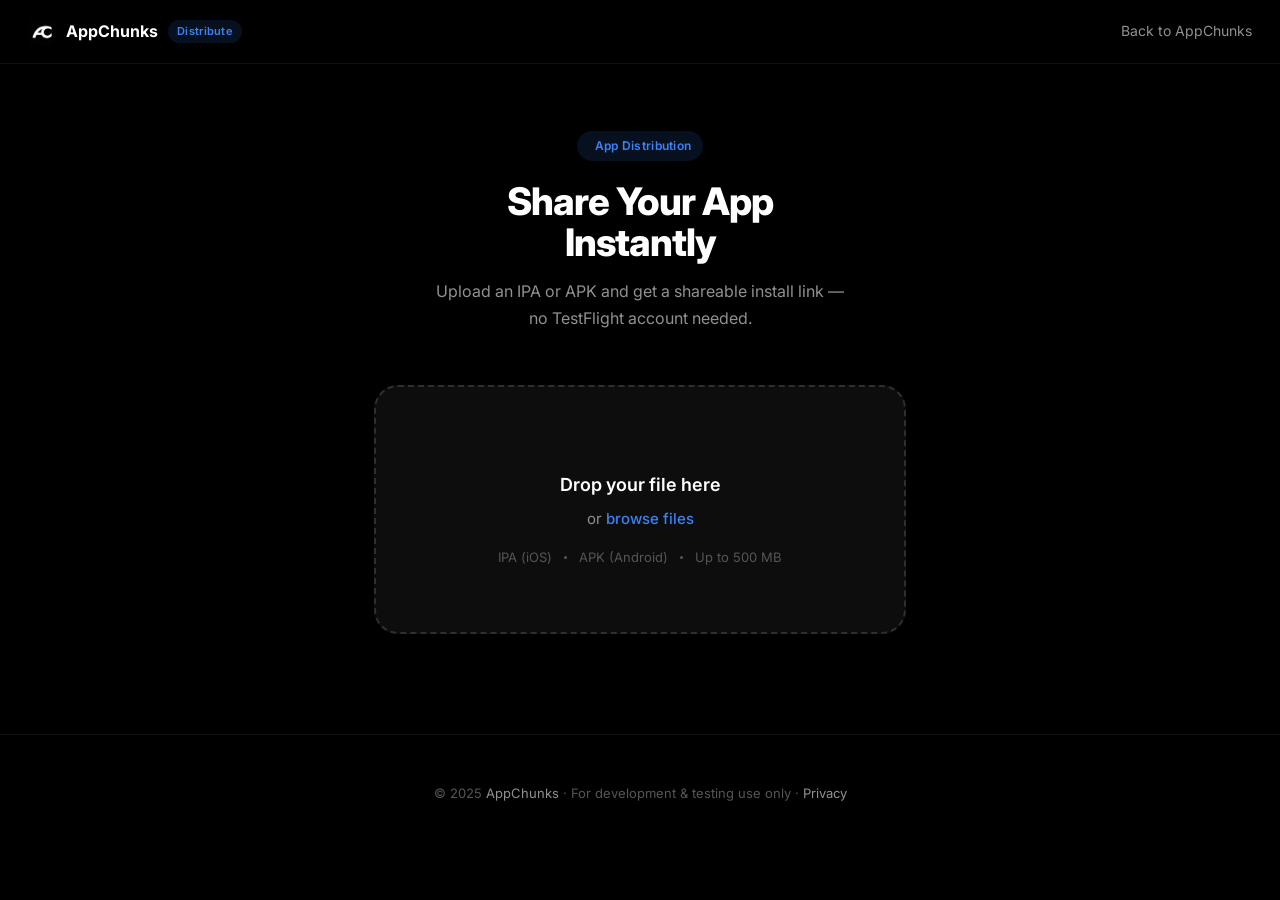
==== distribute/index.html @ 07aa3cdd "Add Diawi-like app distribution feature (/distribute) - Upload page (index.html): drag & drop IPA/AP" ====
<!DOCTYPE html>
<html lang="en">
<head>
  <meta charset="UTF-8"/>
  <meta name="viewport" content="width=device-width, initial-scale=1.0"/>
  <title>AppChunks Distribute — Upload & Share iOS/Android Apps</title>
  <meta name="description" content="Upload your IPA or APK and get a shareable install link instantly. Built for mobile app developers."/>
  <link rel="icon" type="image/x-icon" href="../images/favicon.ico"/>
  <link rel="preconnect" href="https://fonts.googleapis.com"/>
  <link rel="preconnect" href="https://fonts.gstatic.com" crossorigin/>
  <link href="https://fonts.googleapis.com/css2?family=Inter:wght@300;400;500;600;700;800&family=JetBrains+Mono:wght@400;600&display=swap" rel="stylesheet"/>
  <script src="https://cdn.jsdelivr.net/npm/feather-icons@4.29.0/dist/feather.min.js"></script>
  <script src="https://cdn.jsdelivr.net/npm/jszip@3.10.1/dist/jszip.min.js"></script>
  <script src="https://cdn.jsdelivr.net/npm/qrcode@1.5.3/build/qrcode.min.js"></script>
  <style>
    :root{
      --bg:#000;--bg2:#0d0d0d;--bg3:#161616;--bg4:#1c1c1c;
      --border:rgba(255,255,255,0.07);--border2:rgba(255,255,255,0.14);
      --text:#fff;--text2:#909090;--text3:#555;
      --blue:#3b82f6;--blue-light:rgba(59,130,246,0.12);
      --green:#22c55e;--green-light:rgba(34,197,94,0.12);
      --red:#ef4444;--red-light:rgba(239,68,68,0.12);
      --font:'Inter',system-ui,sans-serif;--mono:'JetBrains Mono',monospace;
      --r:12px;--r-lg:18px;--r-xl:24px;
      --shadow:0 4px 24px rgba(0,0,0,0.6);
    }
    *,*::before,*::after{box-sizing:border-box;margin:0;padding:0}
    html{-webkit-font-smoothing:antialiased;scroll-behavior:smooth}
    body{font-family:var(--font);background:var(--bg);color:var(--text);min-height:100vh;line-height:1.6}
    a{color:inherit;text-decoration:none}img{display:block;max-width:100%}
    button{cursor:pointer;border:none;background:none;font-family:inherit}
    input,select{font-family:inherit}
    ::selection{background:rgba(59,130,246,0.3)}
    ::-webkit-scrollbar{width:5px}::-webkit-scrollbar-track{background:var(--bg)}::-webkit-scrollbar-thumb{background:#333;border-radius:3px}

    /* ── NAV ── */
    .nav{display:flex;align-items:center;justify-content:space-between;padding:0 28px;height:64px;border-bottom:1px solid var(--border);position:sticky;top:0;background:rgba(0,0,0,0.85);backdrop-filter:blur(20px);-webkit-backdrop-filter:blur(20px);z-index:100}
    .nav-logo{display:flex;align-items:center;gap:10px;font-weight:700;font-size:16px}
    .nav-logo img{border-radius:7px}
    .nav-tag{background:var(--blue-light);color:var(--blue);font-size:11px;font-weight:600;padding:3px 9px;border-radius:20px;letter-spacing:0.3px}
    .nav-back{color:var(--text2);font-size:14px;display:flex;align-items:center;gap:6px;transition:color .2s}
    .nav-back:hover{color:var(--text)}
    .nav-back svg{width:14px;height:14px}

    /* ── MAIN ── */
    .main{max-width:580px;margin:0 auto;padding:64px 24px 100px}

    /* ── HERO ── */
    .hero{text-align:center;margin-bottom:52px}
    .hero-badge{display:inline-flex;align-items:center;gap:6px;background:var(--blue-light);color:var(--blue);font-size:12px;font-weight:600;padding:5px 12px;border-radius:20px;margin-bottom:20px;letter-spacing:0.3px}
    .hero h1{font-size:38px;font-weight:800;letter-spacing:-1px;margin-bottom:14px;line-height:1.1}
    .hero p{color:var(--text2);font-size:16px;line-height:1.7;max-width:420px;margin:0 auto}

    /* ── STATES ── */
    .state{display:none}
    .state.active{display:block}

    /* ── UPLOAD ZONE ── */
    .upload-zone{background:var(--bg2);border:2px dashed var(--border2);border-radius:var(--r-xl);padding:64px 40px;text-align:center;cursor:pointer;transition:all .25s;position:relative}
    .upload-zone:hover,.upload-zone.drag-over{border-color:var(--blue);background:var(--blue-light)}
    .upload-zone-icon{color:var(--text3);margin-bottom:20px;transition:color .25s}
    .upload-zone-icon svg{width:52px;height:52px}
    .upload-zone:hover .upload-zone-icon,.upload-zone.drag-over .upload-zone-icon{color:var(--blue)}
    .upload-title{font-size:18px;font-weight:600;margin-bottom:8px}
    .upload-sub{color:var(--text2);font-size:15px;margin-bottom:16px}
    .link-btn{background:none;border:none;color:var(--blue);cursor:pointer;font-size:15px;font-family:inherit;font-weight:500;padding:0;transition:opacity .2s}
    .link-btn:hover{opacity:.8}
    .upload-hints{display:flex;align-items:center;justify-content:center;gap:12px;color:var(--text3);font-size:13px;margin-top:4px}
    .hint-dot{width:3px;height:3px;background:var(--text3);border-radius:50%}

    /* ── CARD ── */
    .card{background:var(--bg2);border:1px solid var(--border);border-radius:var(--r-xl);padding:32px}
    .center-card{display:flex;flex-direction:column;align-items:center;gap:16px;text-align:center;padding:56px 32px}

    /* ── SPINNER ── */
    .spinner{width:40px;height:40px;border:3px solid rgba(255,255,255,0.08);border-top-color:var(--blue);border-radius:50%;animation:spin .7s linear infinite}
    @keyframes spin{to{transform:rotate(360deg)}}
    .spinner-label{color:var(--text2);font-size:14px}

    /* ── APP PREVIEW ── */
    .app-preview{display:flex;align-items:center;gap:18px;position:relative;padding-right:32px}
    .app-icon{width:76px;height:76px;border-radius:18px;object-fit:cover;flex-shrink:0;border:1px solid var(--border)}
    .app-icon-fallback{width:76px;height:76px;border-radius:18px;background:var(--bg3);display:flex;align-items:center;justify-content:center;color:var(--text3);flex-shrink:0;border:1px solid var(--border)}
    .app-icon-fallback svg{width:32px;height:32px}
    .app-meta{min-width:0;flex:1}
    .app-meta h2{font-size:20px;font-weight:700;white-space:nowrap;overflow:hidden;text-overflow:ellipsis}
    .app-meta-bundle{color:var(--text2);font-size:12px;font-family:var(--mono);margin:4px 0 10px;white-space:nowrap;overflow:hidden;text-overflow:ellipsis}
    .meta-badges{display:flex;flex-wrap:wrap;gap:6px}
    .badge{font-size:11px;font-weight:600;padding:3px 8px;border-radius:6px;background:rgba(255,255,255,0.07);color:var(--text2)}
    .badge-ios{background:var(--blue-light);color:var(--blue)}
    .badge-android{background:var(--green-light);color:var(--green)}
    .change-btn{position:absolute;top:0;right:0;color:var(--text3);padding:4px;transition:color .2s}
    .change-btn:hover{color:var(--text)}
    .change-btn svg{width:18px;height:18px}

    /* ── DIVIDER ── */
    .divider{border:none;height:1px;background:var(--border);margin:24px 0}

    /* ── OPTIONS ── */
    .options-grid{display:grid;grid-template-columns:1fr 1fr;gap:20px;margin-bottom:28px}
    .opt-label{display:block;font-size:12px;font-weight:600;color:var(--text2);text-transform:uppercase;letter-spacing:0.6px;margin-bottom:8px}
    .opt-input{width:100%;background:var(--bg3);border:1px solid var(--border2);border-radius:var(--r);padding:10px 14px;color:var(--text);font-size:14px;outline:none;transition:border-color .2s;appearance:none;-webkit-appearance:none}
    .opt-input:focus{border-color:var(--blue)}
    .opt-input::placeholder{color:var(--text3)}
    select.opt-input{background-image:url("data:image/svg+xml,%3Csvg xmlns='http://www.w3.org/2000/svg' width='12' height='12' viewBox='0 0 12 12'%3E%3Cpath fill='%23666' d='M6 8L1 3h10z'/%3E%3C/svg%3E");background-repeat:no-repeat;background-position:right 12px center;padding-right:32px;cursor:pointer}
    select.opt-input option{background:#1c1c1c}

    /* ── BUTTONS ── */
    .btn-primary{width:100%;background:#fff;color:#000;border:none;border-radius:var(--r);padding:14px 24px;font-family:var(--font);font-size:15px;font-weight:700;cursor:pointer;display:flex;align-items:center;justify-content:center;gap:8px;transition:opacity .2s,transform .1s}
    .btn-primary:hover{opacity:.88}
    .btn-primary:active{transform:scale(.99)}
    .btn-primary svg{width:18px;height:18px}
    .btn-outline{display:inline-flex;align-items:center;justify-content:center;gap:8px;background:transparent;border:1px solid var(--border2);color:var(--text2);border-radius:var(--r);padding:10px 20px;font-family:var(--font);font-size:14px;cursor:pointer;transition:all .2s;text-decoration:none}
    .btn-outline:hover{border-color:var(--text2);color:var(--text)}

    /* ── PROGRESS ── */
    .progress-wrap{width:100%;max-width:360px}
    .progress-step{color:var(--text2);font-size:13px;margin-bottom:12px}
    .progress-track{width:100%;height:5px;background:rgba(255,255,255,0.07);border-radius:3px;overflow:hidden}
    .progress-fill{height:100%;background:linear-gradient(90deg,var(--blue),var(--green));border-radius:3px;transition:width .4s ease;width:0%}
    .progress-pct{font-size:32px;font-weight:800;letter-spacing:-1px;margin-top:16px}

    /* ── SUCCESS ── */
    .success-header{display:flex;align-items:center;gap:16px;margin-bottom:28px}
    .success-checkmark{width:48px;height:48px;background:var(--green-light);border-radius:50%;display:flex;align-items:center;justify-content:center;color:var(--green);flex-shrink:0}
    .success-checkmark svg{width:24px;height:24px}
    .success-title{font-size:20px;font-weight:700}
    .success-sub{color:var(--text2);font-size:14px;margin-top:2px}
    .share-box{display:flex;gap:8px;margin-bottom:24px}
    .share-input{flex:1;min-width:0;background:var(--bg3);border:1px solid var(--border2);border-radius:var(--r);padding:10px 14px;color:var(--text);font-size:13px;font-family:var(--mono);outline:none}
    .copy-btn{flex-shrink:0;background:#fff;color:#000;border:none;border-radius:var(--r);padding:10px 16px;font-family:var(--font);font-size:14px;font-weight:700;cursor:pointer;display:flex;align-items:center;gap:6px;transition:opacity .2s;white-space:nowrap}
    .copy-btn:hover{opacity:.85}
    .copy-btn svg{width:15px;height:15px}
    .qr-wrap{display:flex;flex-direction:column;align-items:center;gap:10px;margin-bottom:24px;background:var(--bg3);border-radius:var(--r-lg);padding:24px}
    .qr-label{color:var(--text2);font-size:13px}

    /* ── ERROR ── */
    .error-icon{width:52px;height:52px;background:var(--red-light);border-radius:50%;display:flex;align-items:center;justify-content:center;color:var(--red)}
    .error-icon svg{width:24px;height:24px}
    .error-msg{color:var(--text2);font-size:14px;text-align:center;max-width:320px}

    /* ── FOOTER ── */
    .footer{text-align:center;padding:48px 24px;color:var(--text3);font-size:13px;border-top:1px solid var(--border)}
    .footer a{color:var(--text2);transition:color .2s}.footer a:hover{color:var(--text)}

    /* ── RESPONSIVE ── */
    @media(max-width:600px){
      .main{padding:40px 16px 80px}
      .hero h1{font-size:28px}
      .upload-zone{padding:48px 24px}
      .card{padding:24px}
      .options-grid{grid-template-columns:1fr}
    }
  </style>
</head>
<body>

<nav class="nav">
  <a href="/" class="nav-logo">
    <img src="../images/logo.png" alt="AppChunks" width="28" height="28"/>
    <span>AppChunks</span>
    <span class="nav-tag">Distribute</span>
  </a>
  <a href="/" class="nav-back">
    <i data-feather="arrow-left"></i>
    Back to AppChunks
  </a>
</nav>

<main class="main">

  <div class="hero">
    <div class="hero-badge"><i data-feather="upload-cloud"></i> App Distribution</div>
    <h1>Share Your App<br>Instantly</h1>
    <p>Upload an IPA or APK and get a shareable install link — no TestFlight account needed.</p>
  </div>

  <!-- ── IDLE ── -->
  <div id="state-idle" class="state active">
    <div class="upload-zone" id="uploadZone">
      <div class="upload-zone-icon"><i data-feather="upload-cloud"></i></div>
      <p class="upload-title">Drop your file here</p>
      <p class="upload-sub">or <button class="link-btn" id="browseBtn">browse files</button></p>
      <div class="upload-hints">
        <span>IPA (iOS)</span><div class="hint-dot"></div>
        <span>APK (Android)</span><div class="hint-dot"></div>
        <span>Up to 500 MB</span>
      </div>
      <input type="file" id="fileInput" accept=".ipa,.apk" hidden/>
    </div>
  </div>

  <!-- ── PARSING ── -->
  <div id="state-parsing" class="state">
    <div class="card center-card">
      <div class="spinner"></div>
      <p class="spinner-label">Reading app metadata…</p>
    </div>
  </div>

  <!-- ── PREVIEW ── -->
  <div id="state-preview" class="state">
    <div class="card">

      <div class="app-preview">
        <img id="previewIcon" class="app-icon" src="" alt="" style="display:none"/>
        <div id="previewIconFallback" class="app-icon-fallback"><i data-feather="smartphone"></i></div>
        <div class="app-meta">
          <h2 id="previewName">App Name</h2>
          <p class="app-meta-bundle" id="previewBundle"></p>
          <div class="meta-badges">
            <span id="previewVersion" class="badge"></span>
            <span id="previewPlatform" class="badge"></span>
          </div>
        </div>
        <button class="change-btn" id="changeFileBtn" title="Change file"><i data-feather="x"></i></button>
      </div>

      <hr class="divider"/>

      <div class="options-grid">
        <div>
          <label class="opt-label">Expiry</label>
          <select id="expirySelect" class="opt-input">
            <option value="0">Never expires</option>
            <option value="1">1 Day</option>
            <option value="7">7 Days</option>
            <option value="30">30 Days</option>
          </select>
        </div>
        <div>
          <label class="opt-label">Password (optional)</label>
          <input type="text" id="passwordInput" class="opt-input" placeholder="Leave blank for none" autocomplete="off"/>
        </div>
      </div>

      <button class="btn-primary" id="startUploadBtn">
        <i data-feather="upload"></i>
        Upload &amp; Generate Link
      </button>
    </div>
  </div>

  <!-- ── UPLOADING ── -->
  <div id="state-uploading" class="state">
    <div class="card center-card">
      <p class="progress-step" id="progressStep">Uploading…</p>
      <div class="progress-wrap">
        <div class="progress-track"><div class="progress-fill" id="progressFill"></div></div>
      </div>
      <p class="progress-pct" id="progressPct">0%</p>
    </div>
  </div>

  <!-- ── SUCCESS ── -->
  <div id="state-success" class="state">
    <div class="card">
      <div class="success-header">
        <div class="success-checkmark"><i data-feather="check"></i></div>
        <div>
          <p class="success-title">Your app is live!</p>
          <p class="success-sub">Share this link with your testers</p>
        </div>
      </div>

      <div class="share-box">
        <input type="text" id="shareUrl" class="share-input" readonly/>
        <button class="copy-btn" id="copyBtn"><i data-feather="copy"></i><span>Copy</span></button>
      </div>

      <div class="qr-wrap">
        <canvas id="qrCanvas"></canvas>
        <p class="qr-label">Scan to open on device</p>
      </div>

      <button class="btn-outline" id="newUploadBtn" style="width:100%">
        <i data-feather="plus"></i>
        Upload Another App
      </button>
    </div>
  </div>

  <!-- ── ERROR ── -->
  <div id="state-error" class="state">
    <div class="card center-card">
      <div class="error-icon"><i data-feather="alert-circle"></i></div>
      <p id="errorMsg" class="error-msg">Something went wrong. Please try again.</p>
      <button class="btn-outline" id="retryBtn"><i data-feather="refresh-cw"></i> Try Again</button>
    </div>
  </div>

</main>

<footer class="footer">
  <p>© 2025 <a href="/">AppChunks</a> · For development &amp; testing use only · <a href="/privacy.html">Privacy</a></p>
</footer>

<!-- Firebase SDK -->
<script type="module">
import { initializeApp }                                               from 'https://www.gstatic.com/firebasejs/12.11.0/firebase-app.js';
import { getAnalytics }                                                from 'https://www.gstatic.com/firebasejs/12.11.0/firebase-analytics.js';
import { getFirestore, doc, setDoc }                                   from 'https://www.gstatic.com/firebasejs/12.11.0/firebase-firestore.js';
import { getStorage, ref as sRef, uploadBytesResumable, getDownloadURL } from 'https://www.gstatic.com/firebasejs/12.11.0/firebase-storage.js';

// ── Firebase config ───────────────────────────────────────
const FIREBASE_CONFIG = {
  apiKey:            "AIzaSyDI6MUNw1eRX2Qv7234ZxD0Mj-RI7-77rw",
  authDomain:        "appchunks-e9226.firebaseapp.com",
  projectId:         "appchunks-e9226",
  storageBucket:     "appchunks-e9226.firebasestorage.app",
  messagingSenderId: "241451997811",
  appId:             "1:241451997811:web:68b210eec8f608818e2806",
  measurementId:     "G-CZDFG62ZJE"
};

// Base URL for share links (no trailing slash)
const SITE_URL = 'https://appchunks.com/distribute';

// ── Allowed file types & max size ─────────────────────────
const ALLOWED_TYPES = ['.ipa', '.apk'];
const MAX_BYTES     = 500 * 1024 * 1024; // 500 MB

// ── Init Firebase ─────────────────────────────────────────
const _app    = initializeApp(FIREBASE_CONFIG);
getAnalytics(_app);
const db      = getFirestore(_app);
const storage = getStorage(_app);

// ── STATE ─────────────────────────────────────────────────
const STATES = ['idle','parsing','preview','uploading','success','error'];
function showState(name) {
  STATES.forEach(s => {
    const el = document.getElementById(`state-${s}`);
    if (el) el.classList.toggle('active', s === name);
  });
  feather.replace();
}

let selectedFile = null;
let parsedMeta   = null;
let iconBlob     = null;

// ── FILE INPUT ────────────────────────────────────────────
const fileInput  = document.getElementById('fileInput');
const uploadZone = document.getElementById('uploadZone');

document.getElementById('browseBtn').addEventListener('click', () => fileInput.click());
uploadZone.addEventListener('click', e => {
  if (!e.target.closest('.link-btn')) fileInput.click();
});
fileInput.addEventListener('change', e => { if (e.target.files[0]) handleFile(e.target.files[0]); });

uploadZone.addEventListener('dragover', e => { e.preventDefault(); uploadZone.classList.add('drag-over'); });
uploadZone.addEventListener('dragleave', () => uploadZone.classList.remove('drag-over'));
uploadZone.addEventListener('drop', e => {
  e.preventDefault(); uploadZone.classList.remove('drag-over');
  const f = e.dataTransfer.files[0];
  if (f) handleFile(f);
});

document.getElementById('changeFileBtn').addEventListener('click', resetToIdle);
document.getElementById('startUploadBtn').addEventListener('click', startUpload);
document.getElementById('newUploadBtn').addEventListener('click', resetToIdle);
document.getElementById('retryBtn').addEventListener('click', resetToIdle);
document.getElementById('copyBtn').addEventListener('click', copyLink);

function resetToIdle() {
  selectedFile = parsedMeta = iconBlob = null;
  fileInput.value = '';
  showState('idle');
}

// ── FILE HANDLER ──────────────────────────────────────────
async function handleFile(file) {
  const low = file.name.toLowerCase();
  if (!low.endsWith('.ipa') && !low.endsWith('.apk')) {
    return alert('Please select an IPA (.ipa) or APK (.apk) file.');
  }
  if (file.size > MAX_BYTES) {
    return alert('File size must be under 500 MB.');
  }
  selectedFile = file;
  showState('parsing');

  try {
    if (low.endsWith('.ipa')) {
      parsedMeta = await parseIPA(file);
      parsedMeta.platform = 'ios';
    } else {
      parsedMeta = {
        appName: file.name.replace(/\.apk$/i, ''),
        bundleId: '', version: '1.0', platform: 'android', iconBlob: null
      };
    }
    parsedMeta.fileSize = file.size;
    parsedMeta.fileName = file.name;
  } catch (err) {
    console.warn('Parse error (using fallback):', err);
    parsedMeta = {
      appName: file.name.replace(/\.(ipa|apk)$/i, ''),
      bundleId: '', version: '1.0',
      platform: low.endsWith('.ipa') ? 'ios' : 'android',
      fileSize: file.size, fileName: file.name, iconBlob: null
    };
  }

  iconBlob = parsedMeta.iconBlob || null;
  showPreview();
}

function showPreview() {
  document.getElementById('previewName').textContent = parsedMeta.appName || 'Unknown App';
  document.getElementById('previewBundle').textContent = parsedMeta.bundleId || parsedMeta.fileName;
  document.getElementById('previewVersion').textContent = parsedMeta.version ? `v${parsedMeta.version}` : 'Unknown version';

  const platEl = document.getElementById('previewPlatform');
  platEl.textContent = parsedMeta.platform === 'ios' ? 'iOS' : 'Android';
  platEl.className = 'badge ' + (parsedMeta.platform === 'ios' ? 'badge-ios' : 'badge-android');

  const iconEl  = document.getElementById('previewIcon');
  const fallback = document.getElementById('previewIconFallback');
  if (iconBlob) {
    iconEl.src = URL.createObjectURL(iconBlob);
    iconEl.style.display = 'block'; fallback.style.display = 'none';
  } else {
    iconEl.style.display = 'none'; fallback.style.display = 'flex';
  }
  showState('preview');
}

// ── UPLOAD ────────────────────────────────────────────────
async function startUpload() {
  // Guard: validate file type one more time server-side would reject anyway
  if (!selectedFile || !ALLOWED_TYPES.some(ext => selectedFile.name.toLowerCase().endsWith(ext))) {
    return alert('Invalid file type. Please upload an IPA or APK.');
  }
  if (selectedFile.size > MAX_BYTES) {
    return alert('File too large. Max 500 MB.');
  }

  const password   = document.getElementById('passwordInput').value.trim();
  const expiryDays = parseInt(document.getElementById('expirySelect').value, 10);
  const appId      = generateId();

  showState('uploading');
  setProgress(0, 'Uploading app file…');

  try {
    // 1. Upload IPA / APK
    const ipaUrl = await uploadBlob(
      selectedFile,
      `apps/${appId}/${selectedFile.name}`,
      { contentType: selectedFile.type || 'application/octet-stream' },
      p => setProgress(p * 0.70, 'Uploading app file…')
    );

    // 2. Upload icon
    setProgress(72, 'Uploading icon…');
    let iconUrl = '';
    if (iconBlob) {
      iconUrl = await uploadBlob(iconBlob, `apps/${appId}/icon.png`, { contentType: 'image/png' });
    }
    setProgress(82, 'Generating install link…');

    // 3. Generate & upload manifest.plist (iOS only)
    let manifestUrl = '';
    if (parsedMeta.platform === 'ios') {
      const plistXml  = buildManifestPlist(ipaUrl, parsedMeta, iconUrl);
      const plistBlob = new Blob([plistXml], { type: 'text/xml; charset=utf-8' });
      manifestUrl = await uploadBlob(plistBlob, `apps/${appId}/manifest.plist`, { contentType: 'text/xml' });
    }
    setProgress(92, 'Saving metadata…');

    // 4. Save metadata to Firestore
    const expiresAt = expiryDays > 0
      ? new Date(Date.now() + expiryDays * 86400000).toISOString()
      : null;

    await setDoc(doc(db, 'apps', appId), {
      appId, platform: parsedMeta.platform,
      appName:  parsedMeta.appName  || 'Unknown App',
      bundleId: parsedMeta.bundleId || '',
      version:  parsedMeta.version  || '1.0',
      fileName: parsedMeta.fileName,
      fileSize: parsedMeta.fileSize,
      ipaUrl, manifestUrl, iconUrl,
      uploadedAt: new Date().toISOString(),
      expiresAt,
      password: password || '',
      downloadCount: 0
    });

    setProgress(100, 'Done!');

    // 5. Show success
    const shareUrl = `${SITE_URL}/app.html?id=${appId}`;
    document.getElementById('shareUrl').value = shareUrl;

    await QRCode.toCanvas(document.getElementById('qrCanvas'), shareUrl, {
      width: 200, margin: 2,
      color: { dark: '#ffffff', light: '#161616' }
    });

    setTimeout(() => showState('success'), 400);

  } catch (err) {
    console.error('Upload error:', err);
    document.getElementById('errorMsg').textContent = err.message || 'Upload failed. Please try again.';
    showState('error');
  }
}

function setProgress(pct, label) {
  document.getElementById('progressFill').style.width = pct + '%';
  document.getElementById('progressPct').textContent  = Math.round(pct) + '%';
  document.getElementById('progressStep').textContent = label;
}

function uploadBlob(fileOrBlob, path, meta, onProgress) {
  return new Promise((resolve, reject) => {
    const ref  = sRef(storage, path);
    const task = uploadBytesResumable(ref, fileOrBlob, meta);
    task.on('state_changed',
      snap => { if (onProgress) onProgress(snap.bytesTransferred / snap.totalBytes * 100); },
      reject,
      () => getDownloadURL(task.snapshot.ref).then(resolve).catch(reject)
    );
  });
}

function generateId() {
  const chars = 'abcdefghijklmnopqrstuvwxyz0123456789';
  return Array.from(crypto.getRandomValues(new Uint8Array(10)))
    .map(b => chars[b % chars.length]).join('');
}

function buildManifestPlist(ipaUrl, meta, iconUrl) {
  const x = s => String(s).replace(/&/g,'&amp;').replace(/</g,'&lt;').replace(/>/g,'&gt;');
  const iconAsset = iconUrl ? `
        <dict>
          <key>kind</key><string>display-image</string>
          <key>url</key><string>${x(iconUrl)}</string>
        </dict>` : '';
  return `<?xml version="1.0" encoding="UTF-8"?>
<!DOCTYPE plist PUBLIC "-//Apple//DTD PLIST 1.0//EN" "http://www.apple.com/DTDs/PropertyList-1.0.dtd">
<plist version="1.0">
<dict>
  <key>items</key>
  <array>
    <dict>
      <key>assets</key>
      <array>
        <dict>
          <key>kind</key><string>software-package</string>
          <key>url</key><string>${x(ipaUrl)}</string>
        </dict>${iconAsset}
      </array>
      <key>metadata</key>
      <dict>
        <key>bundle-identifier</key><string>${x(meta.bundleId || 'com.app.default')}</string>
        <key>bundle-version</key><string>${x(meta.version || '1.0')}</string>
        <key>kind</key><string>software</string>
        <key>title</key><string>${x(meta.appName || 'App')}</string>
      </dict>
    </dict>
  </array>
</dict>
</plist>`;
}

async function copyLink() {
  const url = document.getElementById('shareUrl').value;
  try {
    await navigator.clipboard.writeText(url);
    const btn = document.getElementById('copyBtn');
    const lbl = btn.querySelector('span');
    lbl.textContent = 'Copied!';
    setTimeout(() => { lbl.textContent = 'Copy'; }, 2000);
  } catch { /* fallback for older browsers */ }
}

// ── IPA PARSER ────────────────────────────────────────────
async function parseIPA(file) {
  const buffer  = await file.arrayBuffer();
  const zip     = await JSZip.loadAsync(buffer);
  const entries = Object.keys(zip.files);

  const plistEntry = entries.find(e => /^Payload\/[^/]+\.app\/Info\.plist$/.test(e));
  if (!plistEntry) throw new Error('Invalid IPA: Info.plist not found');

  const appPath    = plistEntry.replace('/Info.plist', '');
  const plistBuf   = await zip.files[plistEntry].async('arraybuffer');
  const plistBytes = new Uint8Array(plistBuf);
  const magic      = String.fromCharCode(...plistBytes.slice(0, 8));

  let info;
  if (magic.startsWith('bplist')) {
    info = parseBinaryPlist(plistBuf) || {};
  } else {
    info = parseXMLPlist(new TextDecoder().decode(plistBuf));
  }

  // Try to extract app icon
  let ib = null;
  const iconCandidates = [
    `${appPath}/AppIcon60x60@3x.png`,
    `${appPath}/AppIcon60x60@2x.png`,
    `${appPath}/AppIcon76x76@2x.png`,
    `${appPath}/AppIcon57x57@2x.png`,
    ...entries.filter(e => e.startsWith(appPath + '/') && e.includes('AppIcon') && e.endsWith('.png'))
              .sort((a, b) => {
                const sa = parseInt(a.match(/(\d+)x\d+/)?.[1] || '0');
                const sb = parseInt(b.match(/(\d+)x\d+/)?.[1] || '0');
                return sb - sa;
              })
  ];
  for (const p of [...new Set(iconCandidates)]) {
    if (zip.files[p]) { try { ib = await zip.files[p].async('blob'); break; } catch (_) {} }
  }

  return {
    bundleId: info.CFBundleIdentifier || '',
    appName:  info.CFBundleDisplayName || info.CFBundleName || file.name.replace(/\.ipa$/i,''),
    version:  info.CFBundleShortVersionString || info.CFBundleVersion || '1.0',
    minOS:    info.MinimumOSVersion || '',
    iconBlob: ib
  };
}

function parseXMLPlist(xml) {
  const doc  = new DOMParser().parseFromString(xml, 'text/xml');
  const dict = doc.querySelector('plist > dict');
  if (!dict) return {};
  const res = {}, kids = [...dict.children];
  for (let i = 0; i + 1 < kids.length; i += 2) {
    if (kids[i].tagName === 'key') res[kids[i].textContent.trim()] = kids[i+1].textContent.trim();
  }
  return res;
}

function parseBinaryPlist(buffer) {
  const bytes = new Uint8Array(buffer);
  const n = bytes.length;
  if (n < 40) return null;
  if (String.fromCharCode(...bytes.slice(0, 8)) !== 'bplist00') return null;

  const offsetSize = bytes[n - 26];
  const refSize    = bytes[n - 25];

  function ri(pos, size) {
    let v = 0;
    for (let i = 0; i < size; i++) v = v * 256 + bytes[pos + i];
    return v;
  }

  const numObjects  = ri(n - 24, 8);
  const topObject   = ri(n - 16, 8);
  const offsetTable = ri(n - 8,  8);
  const offsets     = Array.from({length: numObjects}, (_, i) => ri(offsetTable + i * offsetSize, offsetSize));

  function readObj(idx) {
    if (idx >= offsets.length) return undefined;
    let p  = offsets[idx];
    const m = bytes[p++];
    const type = (m >> 4) & 0xF;
    let cnt = m & 0xF;

    if (cnt === 0xF && type >= 0x4) {
      const im = bytes[p++];
      const il = 1 << (im & 0xF);
      cnt = ri(p, il); p += il;
    }

    switch (type) {
      case 0x0: return m === 0x09 ? true : m === 0x08 ? false : null;
      case 0x1: return ri(p, 1 << cnt);
      case 0x5: return String.fromCharCode(...bytes.slice(p, p + cnt));
      case 0x6: { let s=''; for(let i=0;i<cnt;i++) s+=String.fromCharCode(bytes[p+i*2]*256+bytes[p+i*2+1]); return s; }
      case 0xA: return Array.from({length:cnt}, (_,i) => readObj(ri(p + i * refSize, refSize)));
      case 0xD: {
        const d = {};
        for (let i = 0; i < cnt; i++) {
          const k = readObj(ri(p + i * refSize, refSize));
          const v = readObj(ri(p + (cnt + i) * refSize, refSize));
          if (typeof k === 'string') d[k] = v;
        }
        return d;
      }
    }
    return undefined;
  }

  return readObj(topObject);
}

// ── INIT ──────────────────────────────────────────────────
feather.replace();
</script>

</body>
</html>
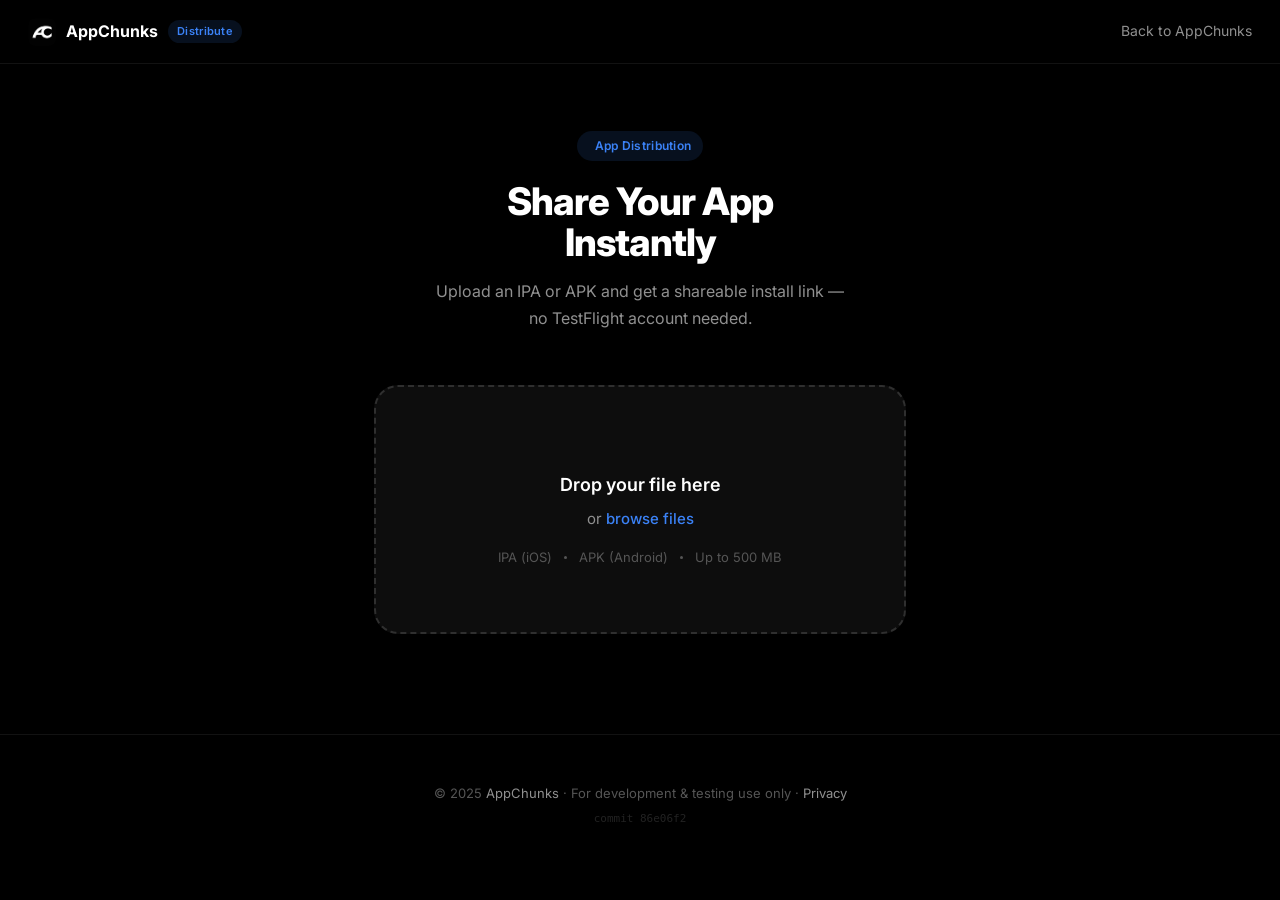
==== commit da45996b: "Show commit hash in distribute page footers Both index.html and app.html now display a linked commit" ====
--- a/distribute/index.html
+++ b/distribute/index.html
@@ -11,7 +11,6 @@
   <link href="https://fonts.googleapis.com/css2?family=Inter:wght@300;400;500;600;700;800&family=JetBrains+Mono:wght@400;600&display=swap" rel="stylesheet"/>
   <script src="https://cdn.jsdelivr.net/npm/feather-icons@4.29.0/dist/feather.min.js"></script>
   <script src="https://cdn.jsdelivr.net/npm/jszip@3.10.1/dist/jszip.min.js"></script>
-  <script src="https://cdn.jsdelivr.net/npm/qrcode@1.5.3/build/qrcode.min.js"></script>
   <style>
     :root{
       --bg:#000;--bg2:#0d0d0d;--bg3:#161616;--bg4:#1c1c1c;
@@ -293,10 +292,14 @@
 
 <footer class="footer">
   <p>© 2025 <a href="/">AppChunks</a> · For development &amp; testing use only · <a href="/privacy.html">Privacy</a></p>
+  <p style="margin-top:6px;font-size:11px;opacity:.4;font-family:'JetBrains Mono',monospace">
+    <a href="https://github.com/JunaidKamoka/appchunks/commit/86e06f2" target="_blank" rel="noopener" style="color:inherit">commit 86e06f2</a>
+  </p>
 </footer>
 
 <!-- Firebase SDK -->
 <script type="module">
+import QRCode                                                           from 'https://esm.sh/qrcode@1.5.3';
 import { initializeApp }                                               from 'https://www.gstatic.com/firebasejs/12.11.0/firebase-app.js';
 import { getAnalytics }                                                from 'https://www.gstatic.com/firebasejs/12.11.0/firebase-analytics.js';
 import { getFirestore, doc, setDoc }                                   from 'https://www.gstatic.com/firebasejs/12.11.0/firebase-firestore.js';
@@ -490,12 +493,14 @@
       downloadCount: 0
     });
 
+    setProgress(96, 'Shortening URL…');
+
+    // 5. Shorten URL then show success
+    const longUrl  = `${SITE_URL}/app.html?id=${appId}`;
+    const shareUrl = await shortenUrl(longUrl);
+    document.getElementById('shareUrl').value = shareUrl;
+
     setProgress(100, 'Done!');
-
-    // 5. Show success
-    const shareUrl = `${SITE_URL}/app.html?id=${appId}`;
-    document.getElementById('shareUrl').value = shareUrl;
-
     await QRCode.toCanvas(document.getElementById('qrCanvas'), shareUrl, {
       width: 200, margin: 2,
       color: { dark: '#ffffff', light: '#161616' }
@@ -579,6 +584,22 @@
   } catch { /* fallback for older browsers */ }
 }
 
+// ── URL SHORTENER ─────────────────────────────────────────
+// Uses is.gd free API (no key, CORS-enabled). Falls back to long URL.
+async function shortenUrl(longUrl) {
+  try {
+    const res = await fetch(
+      `https://is.gd/create.php?format=simple&url=${encodeURIComponent(longUrl)}`,
+      { signal: AbortSignal.timeout(6000) }
+    );
+    if (!res.ok) return longUrl;
+    const short = (await res.text()).trim();
+    return (short.startsWith('http://') || short.startsWith('https://')) ? short : longUrl;
+  } catch {
+    return longUrl; // timeout or network error — silently use long URL
+  }
+}
+
 // ── IPA PARSER ────────────────────────────────────────────
 async function parseIPA(file) {
   const buffer  = await file.arrayBuffer();
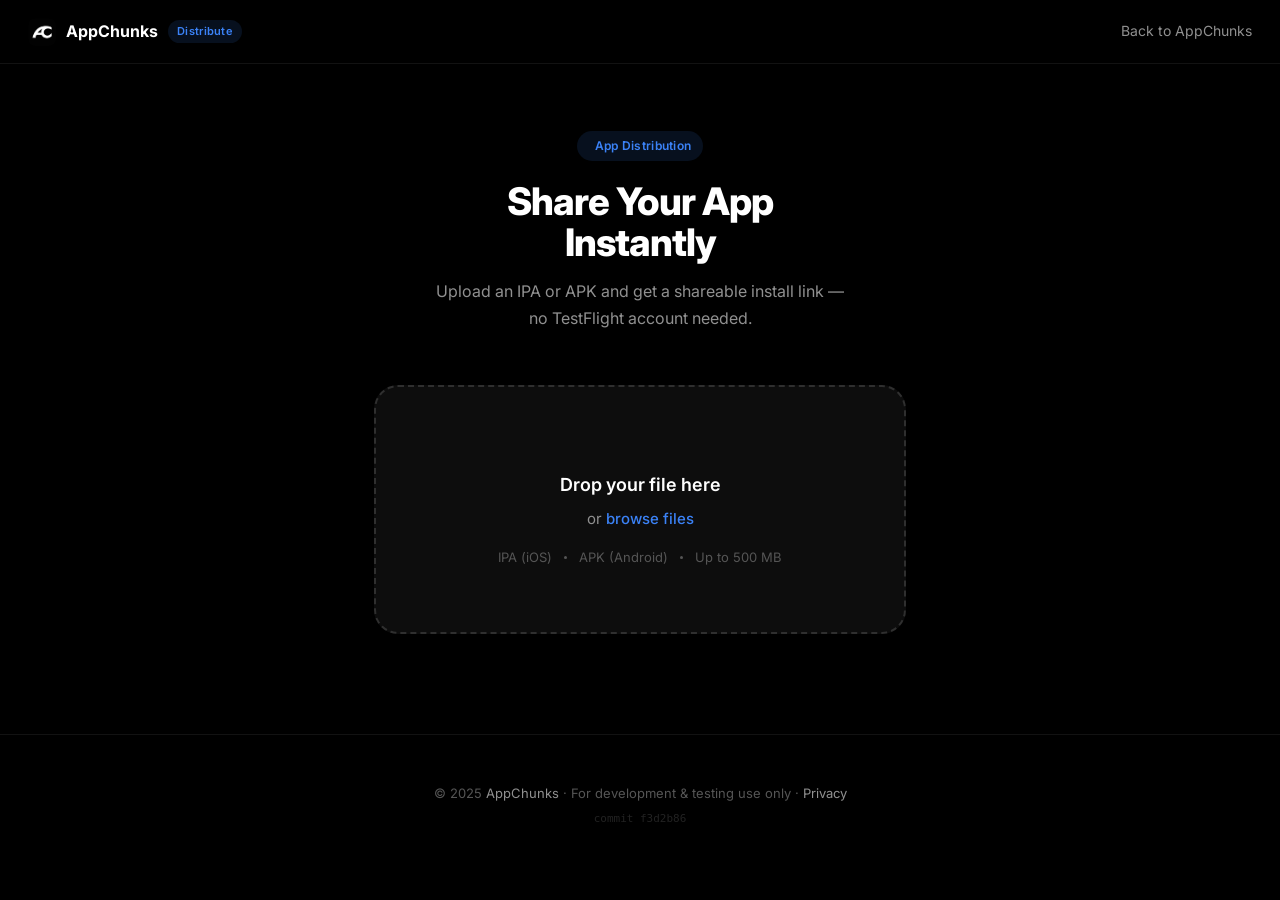
==== commit dde30501: "Remove link from footer commit hash — plain text only Co-Authored-By: Claude Sonnet 4.6 <noreply@ant" ====
--- a/distribute/index.html
+++ b/distribute/index.html
@@ -292,9 +292,7 @@
 
 <footer class="footer">
   <p>© 2025 <a href="/">AppChunks</a> · For development &amp; testing use only · <a href="/privacy.html">Privacy</a></p>
-  <p style="margin-top:6px;font-size:11px;opacity:.4;font-family:'JetBrains Mono',monospace">
-    <a href="https://github.com/JunaidKamoka/appchunks/commit/86e06f2" target="_blank" rel="noopener" style="color:inherit">commit 86e06f2</a>
-  </p>
+  <p style="margin-top:6px;font-size:11px;opacity:.4;font-family:'JetBrains Mono',monospace">commit f3d2b86</p>
 </footer>
 
 <!-- Firebase SDK -->
@@ -585,16 +583,16 @@
 }
 
 // ── URL SHORTENER ─────────────────────────────────────────
-// Uses is.gd free API (no key, CORS-enabled). Falls back to long URL.
+// Primary: TinyURL (CORS-enabled, no key). Falls back to long URL.
 async function shortenUrl(longUrl) {
   try {
     const res = await fetch(
-      `https://is.gd/create.php?format=simple&url=${encodeURIComponent(longUrl)}`,
-      { signal: AbortSignal.timeout(6000) }
+      `https://tinyurl.com/api-create.php?url=${encodeURIComponent(longUrl)}`,
+      { signal: AbortSignal.timeout(7000) }
     );
     if (!res.ok) return longUrl;
     const short = (await res.text()).trim();
-    return (short.startsWith('http://') || short.startsWith('https://')) ? short : longUrl;
+    return short.startsWith('https://tinyurl.com/') ? short : longUrl;
   } catch {
     return longUrl; // timeout or network error — silently use long URL
   }
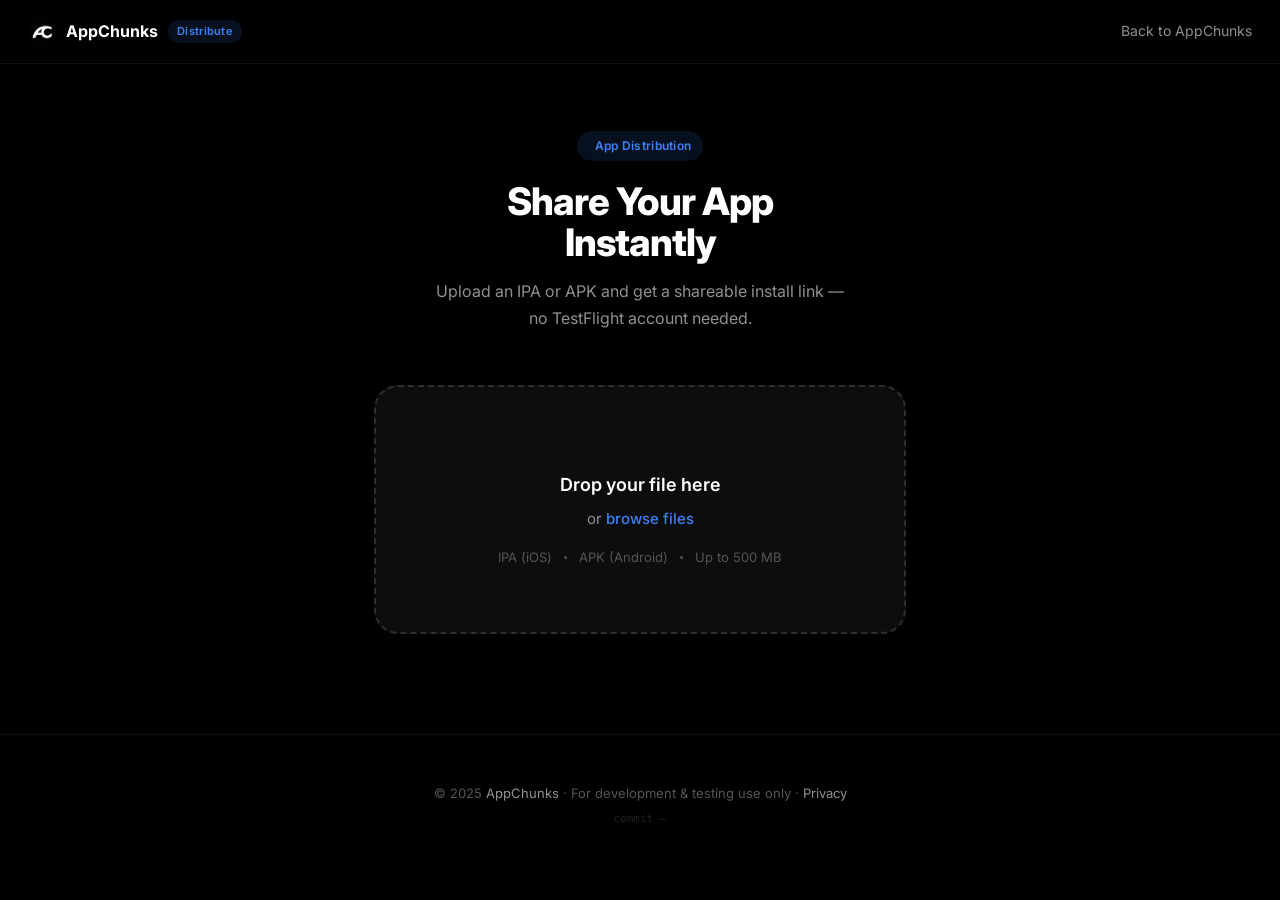
==== commit 60a8222e: "Fetch commit hash dynamically from GitHub API in footer Replaces hardcoded commit string with a live" ====
--- a/distribute/index.html
+++ b/distribute/index.html
@@ -292,7 +292,7 @@
 
 <footer class="footer">
   <p>© 2025 <a href="/">AppChunks</a> · For development &amp; testing use only · <a href="/privacy.html">Privacy</a></p>
-  <p style="margin-top:6px;font-size:11px;opacity:.4;font-family:'JetBrains Mono',monospace">commit f3d2b86</p>
+  <p id="commitHash" style="margin-top:6px;font-size:11px;opacity:.4;font-family:'JetBrains Mono',monospace">commit —</p>
 </footer>
 
 <!-- Firebase SDK -->
@@ -714,6 +714,17 @@
 
 // ── INIT ──────────────────────────────────────────────────
 feather.replace();
+
+// Fetch latest commit hash from GitHub API
+(async () => {
+  try {
+    const res  = await fetch('https://api.github.com/repos/JunaidKamoka/appchunks/commits/main',
+      { headers: { Accept: 'application/vnd.github.v3+json' } });
+    const data = await res.json();
+    const sha  = data?.sha?.slice(0, 7);
+    if (sha) document.getElementById('commitHash').textContent = `commit ${sha}`;
+  } catch {}
+})();
 </script>
 
 </body>
